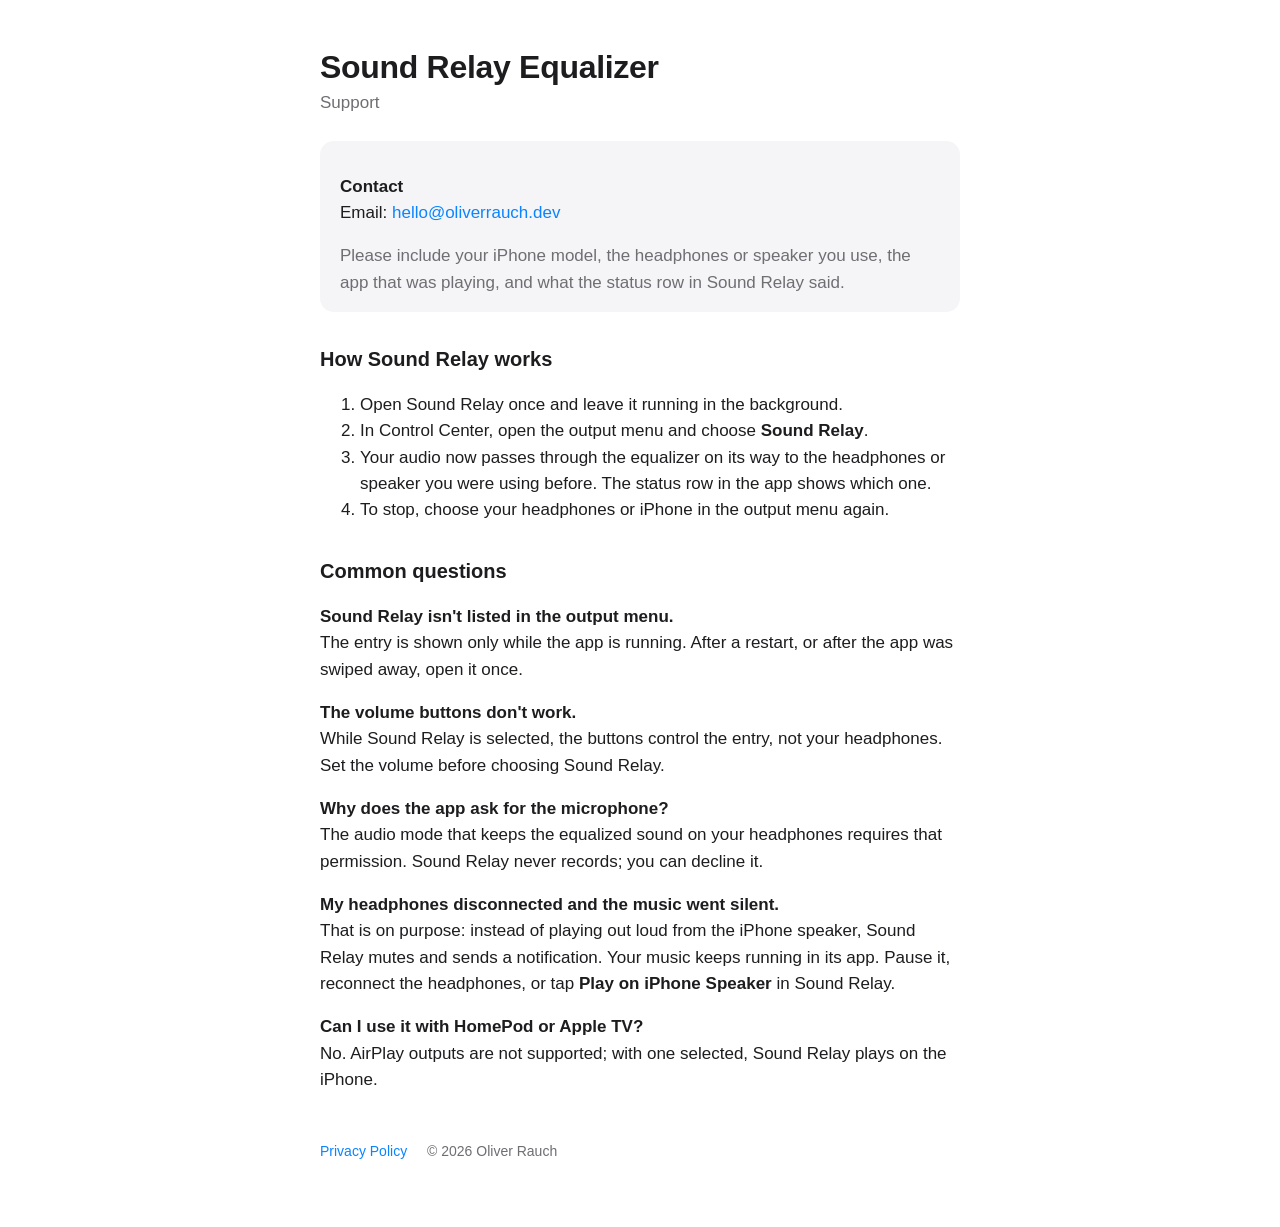
==== index.html @ 8310000e "Support and privacy policy pages for Sound Relay Equalizer" ====
<!doctype html>
<html lang="en">
<head>
<meta charset="utf-8">
<meta name="viewport" content="width=device-width, initial-scale=1">
<title>Sound Relay Equalizer – Support</title>
<link rel="stylesheet" href="style.css">
</head>
<body>
<main>
  <h1>Sound Relay Equalizer</h1>
  <p class="muted">Support</p>

  <div class="card">
    <p><strong>Contact</strong><br>
    Email: <a href="mailto:hello@oliverrauch.dev">hello@oliverrauch.dev</a></p>
    <p class="muted" style="margin:0">Please include your iPhone model, the headphones or speaker you use, the app that was playing, and what the status row in Sound Relay said.</p>
  </div>

  <h2>How Sound Relay works</h2>
  <ol>
    <li>Open Sound Relay once and leave it running in the background.</li>
    <li>In Control Center, open the output menu and choose <strong>Sound Relay</strong>.</li>
    <li>Your audio now passes through the equalizer on its way to the headphones or speaker you were using before. The status row in the app shows which one.</li>
    <li>To stop, choose your headphones or iPhone in the output menu again.</li>
  </ol>

  <h2>Common questions</h2>
  <p><strong>Sound Relay isn't listed in the output menu.</strong><br>
  The entry is shown only while the app is running. After a restart, or after the app was swiped away, open it once.</p>

  <p><strong>The volume buttons don't work.</strong><br>
  While Sound Relay is selected, the buttons control the entry, not your headphones. Set the volume before choosing Sound Relay.</p>

  <p><strong>Why does the app ask for the microphone?</strong><br>
  The audio mode that keeps the equalized sound on your headphones requires that permission. Sound Relay never records; you can decline it.</p>

  <p><strong>My headphones disconnected and the music went silent.</strong><br>
  That is on purpose: instead of playing out loud from the iPhone speaker, Sound Relay mutes and sends a notification. Your music keeps running in its app. Pause it, reconnect the headphones, or tap <strong>Play on iPhone Speaker</strong> in Sound Relay.</p>

  <p><strong>Can I use it with HomePod or Apple TV?</strong><br>
  No. AirPlay outputs are not supported; with one selected, Sound Relay plays on the iPhone.</p>

  <footer>
    <a href="privacy.html">Privacy Policy</a>
    <span>© 2026 Oliver Rauch</span>
  </footer>
</main>
</body>
</html>
---- style.css ----
:root { color-scheme: light dark; --fg: #1d1d1f; --muted: #6e6e73; --bg: #fff; --card: #f5f5f7; --accent: #0a84ff; }
@media (prefers-color-scheme: dark) { :root { --fg: #f5f5f7; --muted: #a1a1a6; --bg: #000; --card: #1c1c1e; } }
* { box-sizing: border-box; }
body { margin: 0; padding: 0 16px; background: var(--bg); color: var(--fg); font: 17px/1.55 -apple-system, BlinkMacSystemFont, "SF Pro Text", "Helvetica Neue", Helvetica, Arial, sans-serif; }
main { max-width: 640px; margin: 0 auto; padding: 48px 0 64px; }
h1 { font-size: 32px; line-height: 1.2; margin: 0 0 4px; letter-spacing: -0.3px; }
h2 { font-size: 20px; margin: 32px 0 8px; }
.muted { color: var(--muted); margin: 0 0 24px; }
a { color: var(--accent); text-decoration: none; }
a:hover { text-decoration: underline; }
.card { background: var(--card); border-radius: 14px; padding: 16px 20px; margin: 16px 0; }
footer { margin-top: 48px; color: var(--muted); font-size: 14px; }
footer a { margin-right: 16px; }
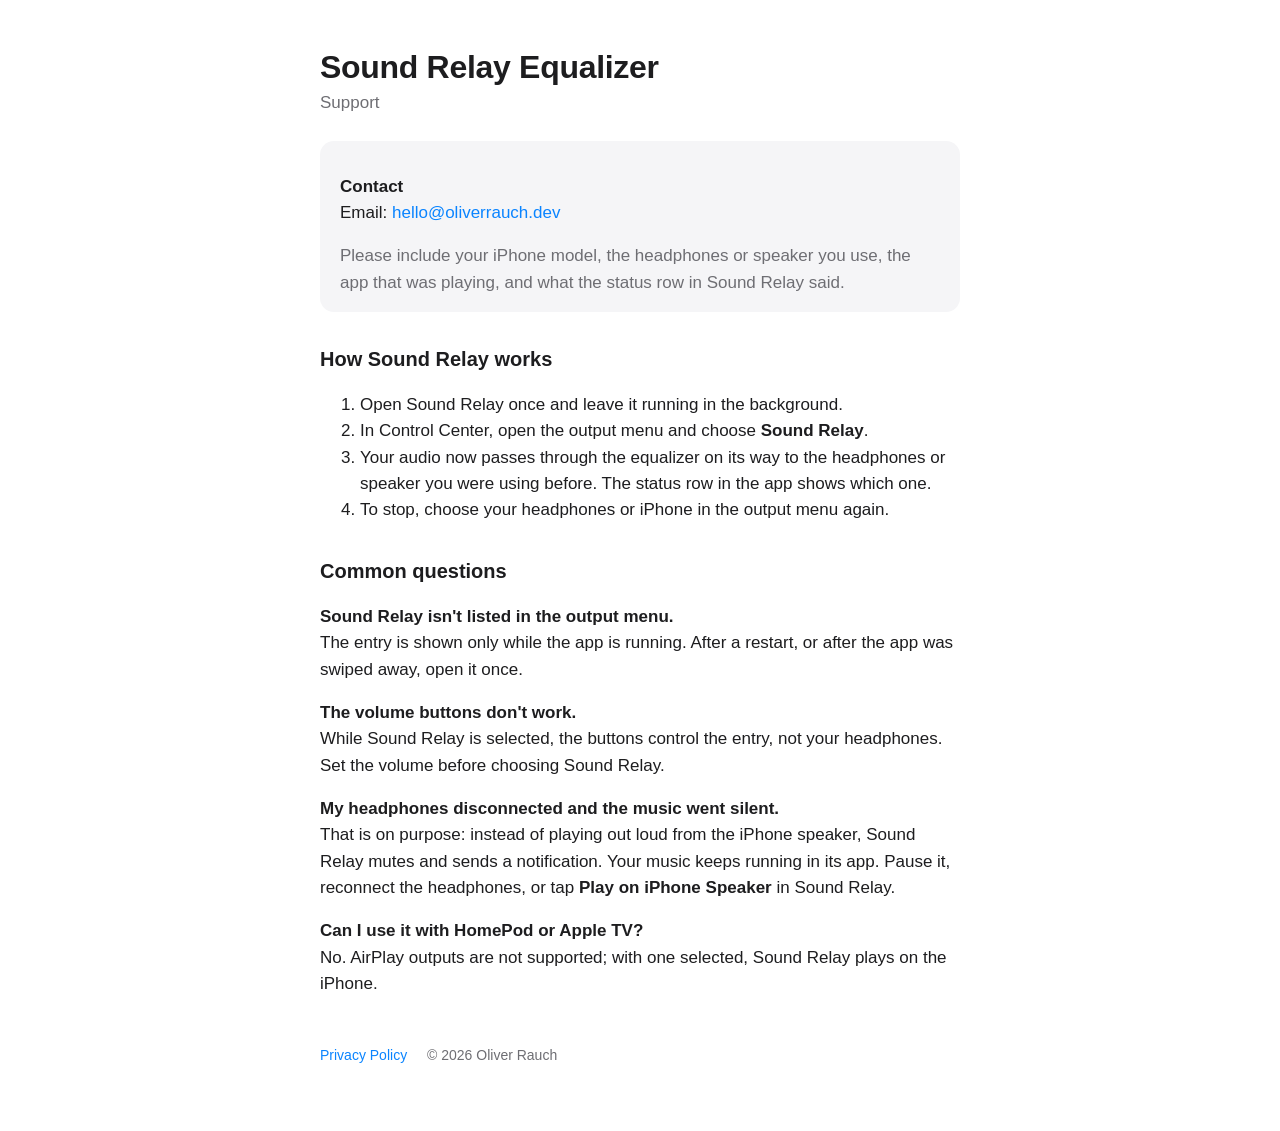
==== commit ca39dac8: "Drop the microphone mentions: the app never records, so no prompt appears" ====
--- a/index.html
+++ b/index.html
@@ -32,9 +32,6 @@
   <p><strong>The volume buttons don't work.</strong><br>
   While Sound Relay is selected, the buttons control the entry, not your headphones. Set the volume before choosing Sound Relay.</p>
 
-  <p><strong>Why does the app ask for the microphone?</strong><br>
-  The audio mode that keeps the equalized sound on your headphones requires that permission. Sound Relay never records; you can decline it.</p>
-
   <p><strong>My headphones disconnected and the music went silent.</strong><br>
   That is on purpose: instead of playing out loud from the iPhone speaker, Sound Relay mutes and sends a notification. Your music keeps running in its app. Pause it, reconnect the headphones, or tap <strong>Play on iPhone Speaker</strong> in Sound Relay.</p>
 
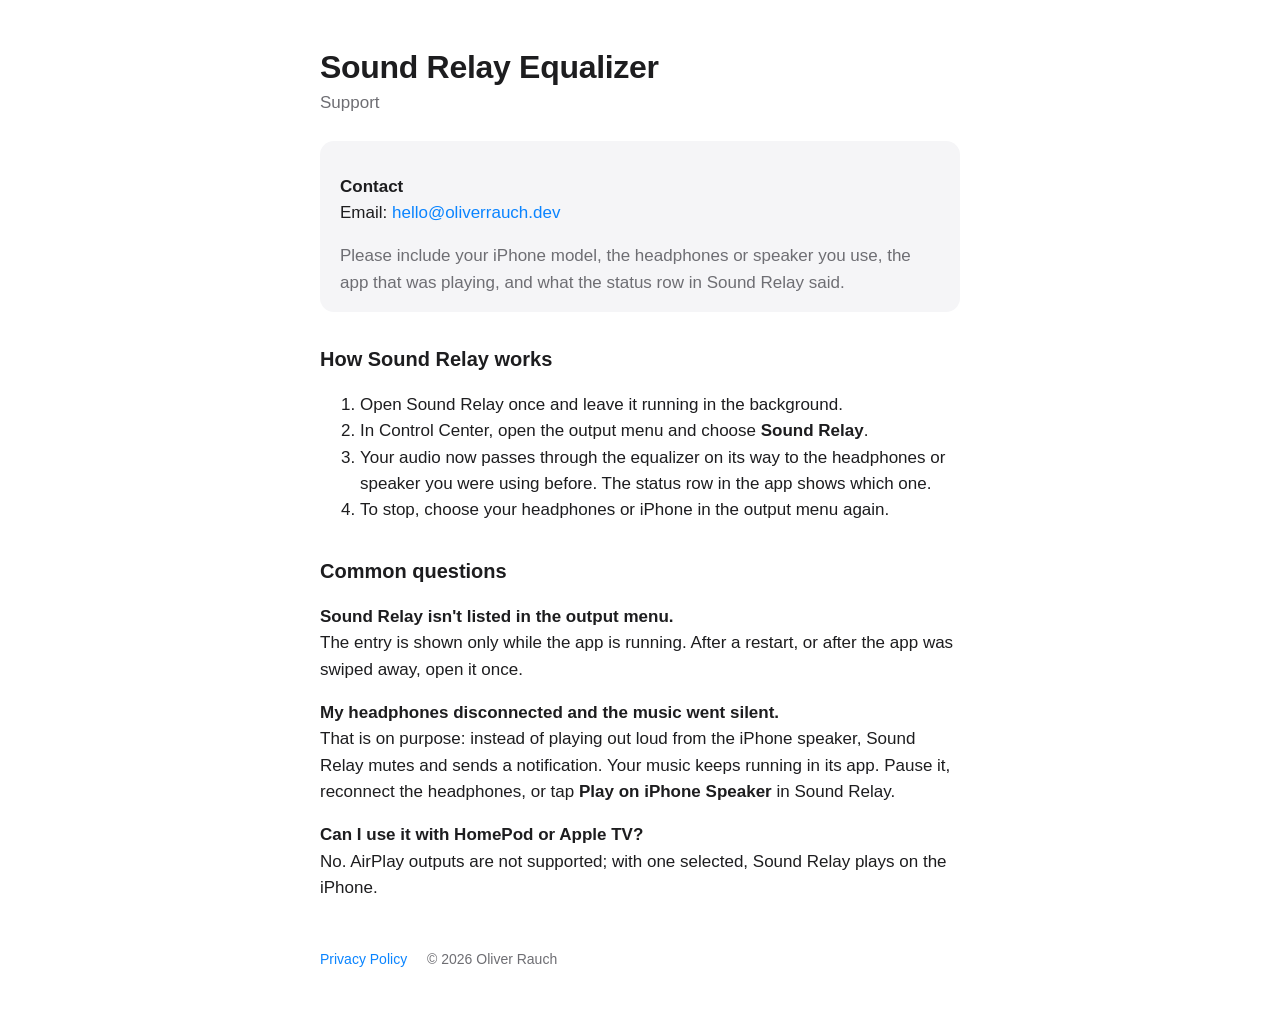
==== commit 3cec9167: "Drop the volume buttons question" ====
--- a/index.html
+++ b/index.html
@@ -29,9 +29,6 @@
   <p><strong>Sound Relay isn't listed in the output menu.</strong><br>
   The entry is shown only while the app is running. After a restart, or after the app was swiped away, open it once.</p>
 
-  <p><strong>The volume buttons don't work.</strong><br>
-  While Sound Relay is selected, the buttons control the entry, not your headphones. Set the volume before choosing Sound Relay.</p>
-
   <p><strong>My headphones disconnected and the music went silent.</strong><br>
   That is on purpose: instead of playing out loud from the iPhone speaker, Sound Relay mutes and sends a notification. Your music keeps running in its app. Pause it, reconnect the headphones, or tap <strong>Play on iPhone Speaker</strong> in Sound Relay.</p>
 
